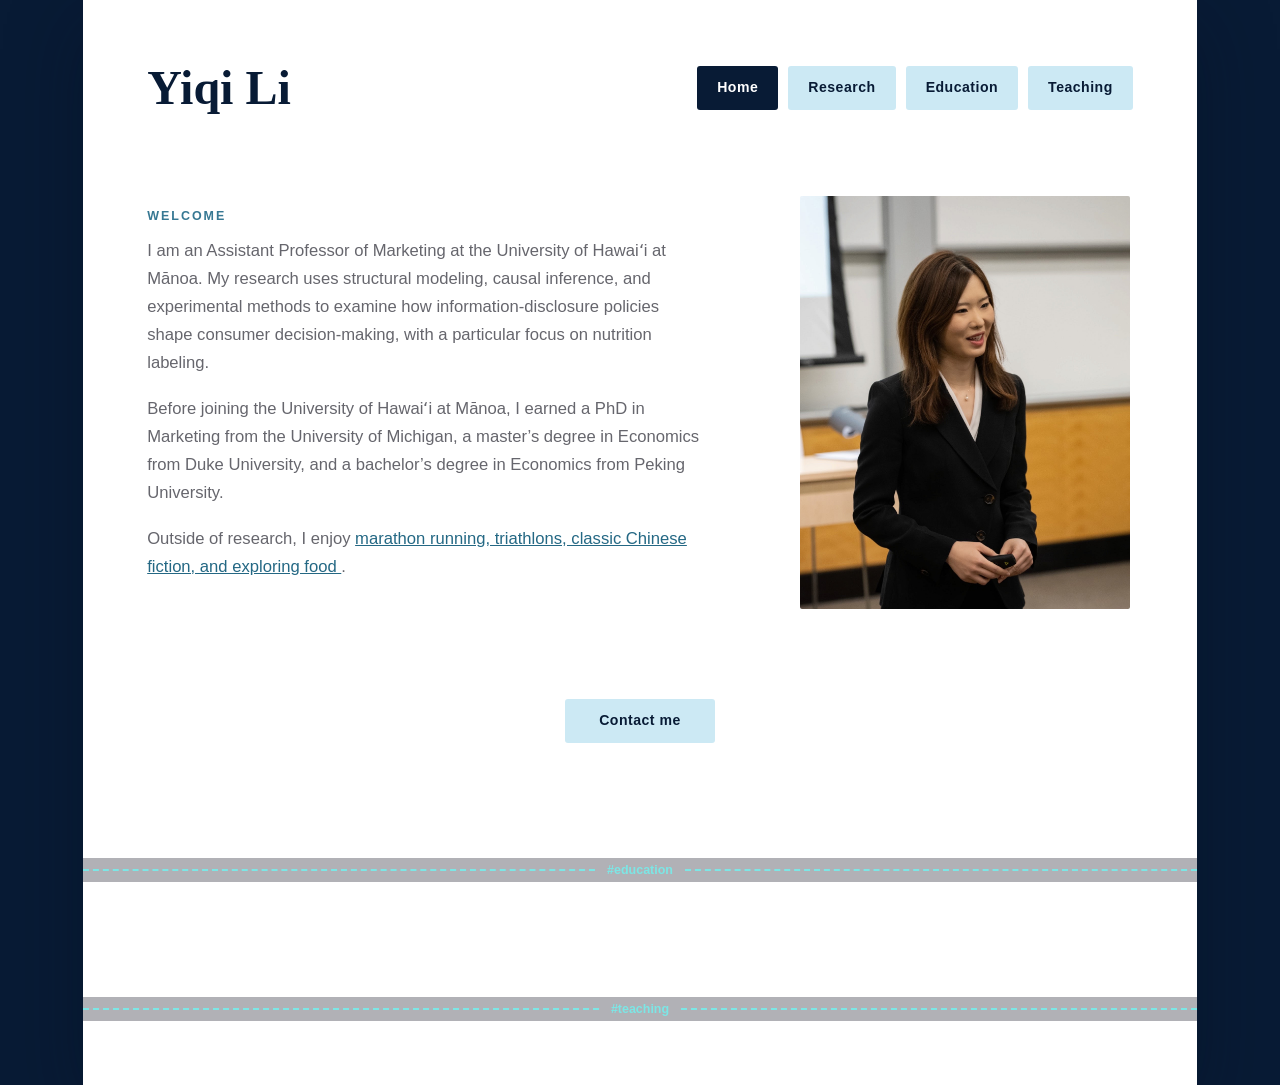
==== index.html @ 1db4d7b3 "Update index.html" ====
<!doctype html>
<html lang="en">
  <head>
    <meta charset="utf-8">
    <meta name="viewport" content="width=device-width, initial-scale=1">
    <meta name="description" content="Yiqi Li — academic personal website">
    <title>Yiqi Li | Home</title>
    <link rel="stylesheet" href="styles.css">
  </head>
  <body>
    <main class="site-card">
      <header class="site-header">
        <a class="site-name" href="index.html">Yiqi Li</a>
        <nav aria-label="Main navigation">
          <a class="nav-link active" href="index.html" aria-current="page">Home</a>
          <a class="nav-link" href="research.html">Research</a>
          <a class="nav-link" href="education.html">Education</a>
          <a class="nav-link" href="teaching.html">Teaching</a>
        </nav>
      </header>

      <section class="home-grid">
        <div class="intro">
          <p class="eyebrow">Welcome</p>
          <p>
          I am an Assistant Professor of Marketing at the University of Hawaiʻi at
          Mānoa. My research uses structural modeling, causal inference, and
          experimental methods to examine how information-disclosure policies shape
          consumer decision-making, with a particular focus on nutrition labeling.
          </p>
          <p>
          <p>
          Before joining the University of Hawaiʻi at Mānoa, I earned a PhD in
          Marketing from the University of Michigan, a master’s degree in Economics
          from Duke University, and a bachelor’s degree in Economics from Peking
          University.
          </p>

          <p>
          <p>
          Outside of research, I enjoy
          <a href="outside-academia.html">
          marathon running, triathlons, classic Chinese fiction, and exploring food
          </a>.
          </p>
          </p>
        </div>

        <div class="portrait-wrap">
          <!-- Replace this block with: <img src="images/portrait.jpg" alt="Portrait of Yiqi Li"> -->
          <img src="portrait.JPG" alt="Portrait of Yiqi Li">
        </div>
      </section>

      <div class="contact-row">
        <a class="contact-button" href="mailto:yiqili@hawaii.edu">Contact me</a>
      </div>

      <div class="section-divider" aria-hidden="true"><span>#education</span></div>

      <div class="section-divider" aria-hidden="true"><span>#teaching</span></div>
    </main>
  </body>
</html>
---- styles.css ----
:root {
  --navy: #081b35;
  --navy-soft: #123456;
  --sky: #cce9f4;
  --sky-hover: #a9d7e8;
  --paper: #ffffff;
  --ink: #66666d;
  --muted: #777780;
  --line: #dbe5eb;
  --shadow: 0 24px 70px rgba(2, 15, 32, 0.34);
}

* { box-sizing: border-box; }

html { min-height: 100%; background: var(--navy); }

body {
  min-height: 100vh;
  margin: 0;
  padding: 0 clamp(16px, 6.5vw, 132px);
  color: var(--ink);
  background: var(--navy);
  font-family: Arial, Helvetica, sans-serif;
  line-height: 1.68;
}

a { color: #246884; }
a:hover { color: var(--navy); }

.site-card {
  --card-padding: clamp(28px, 5vw, 68px);
  width: min(1680px, 100%);
  min-height: 100vh;
  margin: 0 auto;
  padding: var(--card-padding);
  background: var(--paper);
  border-radius: 0;
  box-shadow: var(--shadow);
}

.site-header {
  display: flex;
  align-items: center;
  justify-content: space-between;
  gap: 28px;
  padding-bottom: clamp(48px, 7vw, 84px);
}

.site-name {
  color: var(--navy);
  font-family: Georgia, "Times New Roman", serif;
  font-size: clamp(2rem, 4vw, 3rem);
  font-weight: 700;
  line-height: 1;
  text-decoration: none;
}

nav { display: flex; flex-wrap: wrap; gap: 10px; }

.nav-link,
.contact-button {
  display: inline-flex;
  align-items: center;
  justify-content: center;
  min-height: 44px;
  padding: 9px 20px;
  color: var(--navy);
  background: var(--sky);
  border-radius: 3px;
  font-size: 0.88rem;
  font-weight: 700;
  letter-spacing: 0.035em;
  text-decoration: none;
  transition: background-color 160ms ease, transform 160ms ease;
}

.nav-link:hover,
.contact-button:hover { color: var(--navy); background: var(--sky-hover); transform: translateY(-1px); }
.nav-link.active { background: var(--navy); color: white; }

.home-grid {
  display: grid;
  grid-template-columns: minmax(0, 1.25fr) minmax(260px, 0.75fr);
  align-items: center;
  gap: clamp(42px, 7vw, 92px);
}

.eyebrow {
  margin: 0 0 10px;
  color: #377893;
  font-size: 0.78rem;
  font-weight: 700;
  letter-spacing: 0.16em;
  text-transform: uppercase;
}

h1, h2, h3 { color: #5f5f66; font-family: Arial, Helvetica, sans-serif; font-weight: 700; }
h1 { margin: 0 0 22px; font-size: clamp(2.4rem, 6vw, 4.6rem); line-height: 1.05; }
h2 { margin: 0 0 18px; font-size: 1.65rem; }
h3 { margin: 0 0 8px; font-size: 1.18rem; }
p { margin: 0 0 18px; }
.intro p:not(.eyebrow) { max-width: 620px; font-size: 1.04rem; }
.placeholder { color: var(--muted); }

.shortcut-links {
  display: flex;
  flex-wrap: wrap;
  gap: 10px;
  margin-top: 30px;
}

.shortcut-link {
  display: inline-flex;
  align-items: center;
  min-height: 42px;
  padding: 8px 16px;
  color: var(--navy);
  background: transparent;
  border: 2px solid var(--sky-hover);
  border-radius: 3px;
  font-size: 0.82rem;
  font-weight: 700;
  letter-spacing: 0.035em;
  text-decoration: none;
  transition: background-color 160ms ease, transform 160ms ease;
}

.shortcut-link:hover {
  color: var(--navy);
  background: var(--sky);
  transform: translateY(-1px);
}

.portrait-wrap { justify-self: center; width: min(100%, 330px); }
.portrait-wrap img,
.portrait-placeholder { width: 100%; aspect-ratio: 4 / 5; border-radius: 2px; }
.portrait-wrap img { display: block; object-fit: cover; }
.portrait-placeholder {
  display: grid;
  place-content: center;
  text-align: center;
  color: white;
  background: linear-gradient(145deg, #153b62, #081b35);
  box-shadow: 18px 18px 0 var(--sky);
}
.portrait-placeholder span { font-family: Georgia, serif; font-size: 4.3rem; line-height: 1; }
.portrait-placeholder small { margin-top: 12px; color: #cce9f4; letter-spacing: 0.12em; text-transform: uppercase; }

.contact-row { display: flex; justify-content: center; padding-top: clamp(52px, 8vw, 90px); }
.contact-button { min-width: 150px; }

.section-divider {
  display: flex;
  align-items: center;
  gap: 12px;
  margin: clamp(62px, 9vw, 118px) calc(-1 * var(--card-padding)) 0;
  color: #7ce6e5;
  background: rgba(113, 113, 122, 0.55);
  font-size: 0.78rem;
  font-weight: 700;
  line-height: 24px;
}

.section-divider::before,
.section-divider::after {
  content: "";
  flex: 1;
  border-top: 2px dashed #7ce6e5;
}

.education-section {
  max-width: 1380px;
  margin: 0 auto;
  padding: clamp(50px, 7vw, 92px) clamp(8px, 5vw, 90px) clamp(42px, 5vw, 72px);
}

.education-section h2 {
  margin-bottom: clamp(42px, 6vw, 76px);
  text-align: center;
  font-size: clamp(2.1rem, 4vw, 3.2rem);
}

.education-list {
  display: grid;
  gap: clamp(24px, 3.5vw, 44px);
  font-size: clamp(1.05rem, 1.7vw, 1.55rem);
}

.education-list p { margin: 0; }

.page-content { max-width: 790px; margin: 0 auto; }
.page-content > h1 { font-size: clamp(2.7rem, 6vw, 4.5rem); }
.page-intro { max-width: 680px; color: #35485c; font-size: 1.12rem; }
.content-section { margin-top: 46px; padding-top: 30px; border-top: 1px solid var(--line); }
.item-card { margin: 0 0 18px; padding: 23px 25px 18px; background: #f5f9fb; border-left: 4px solid var(--sky-hover); }
.item-card p { margin-bottom: 8px; }

@media (max-width: 720px) {
  body { padding: 0; }
  .site-card { --card-padding: 22px; min-height: 100vh; padding: 28px var(--card-padding) 48px; border-radius: 0; }
  .site-header { align-items: flex-start; flex-direction: column; padding-bottom: 48px; }
  nav { width: 100%; }
  .nav-link { flex: 1; padding-inline: 10px; }
  .home-grid { grid-template-columns: 1fr; }
  .portrait-wrap { grid-row: 1; width: min(76vw, 290px); }
  .portrait-placeholder { box-shadow: 12px 12px 0 var(--sky); }
  h1 { font-size: 2.7rem; }
  .section-divider { margin-inline: -22px; }
  .section-divider span { font-size: 0.7rem; }
  .education-section { padding-inline: 0; }
  .education-list { gap: 22px; font-size: 1rem; }
}

@media (prefers-reduced-motion: reduce) {
  .nav-link, .contact-button, .shortcut-link { transition: none; }
}

@media print {
  html, body { background: white; }
  body { padding: 0; }
  .site-card { width: 100%; box-shadow: none; }
  .site-header nav { display: none; }
}
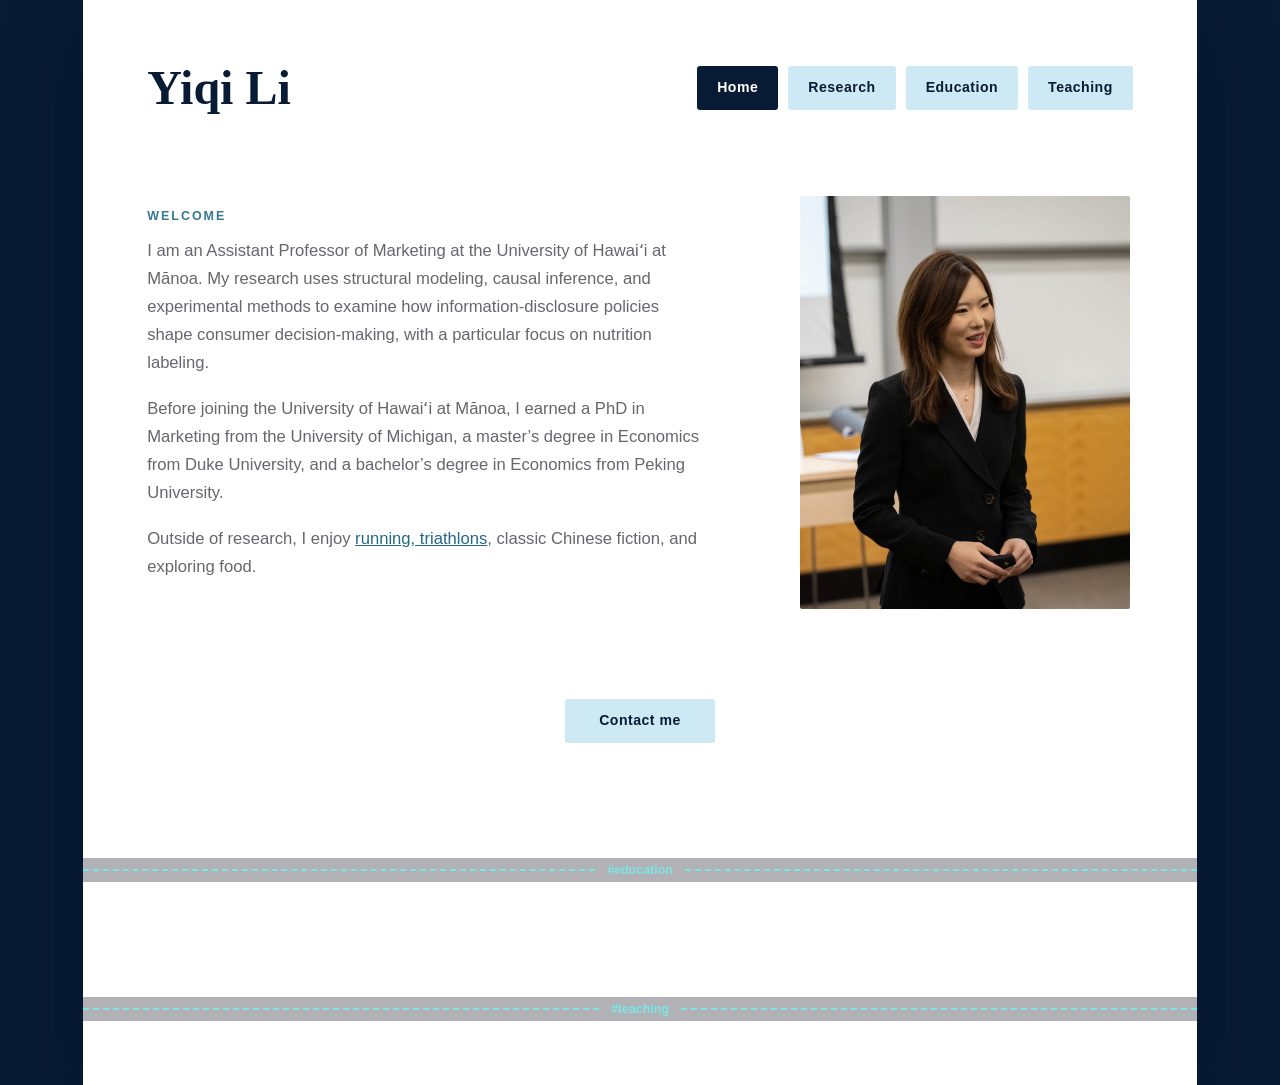
==== commit 40b935e0: "Update index.html" ====
--- a/index.html
+++ b/index.html
@@ -40,8 +40,7 @@
           <p>
           Outside of research, I enjoy
           <a href="outside-academia.html">
-          marathon running, triathlons, classic Chinese fiction, and exploring food
-          </a>.
+          running, triathlons</a>, classic Chinese fiction, and exploring food.
           </p>
           </p>
         </div>
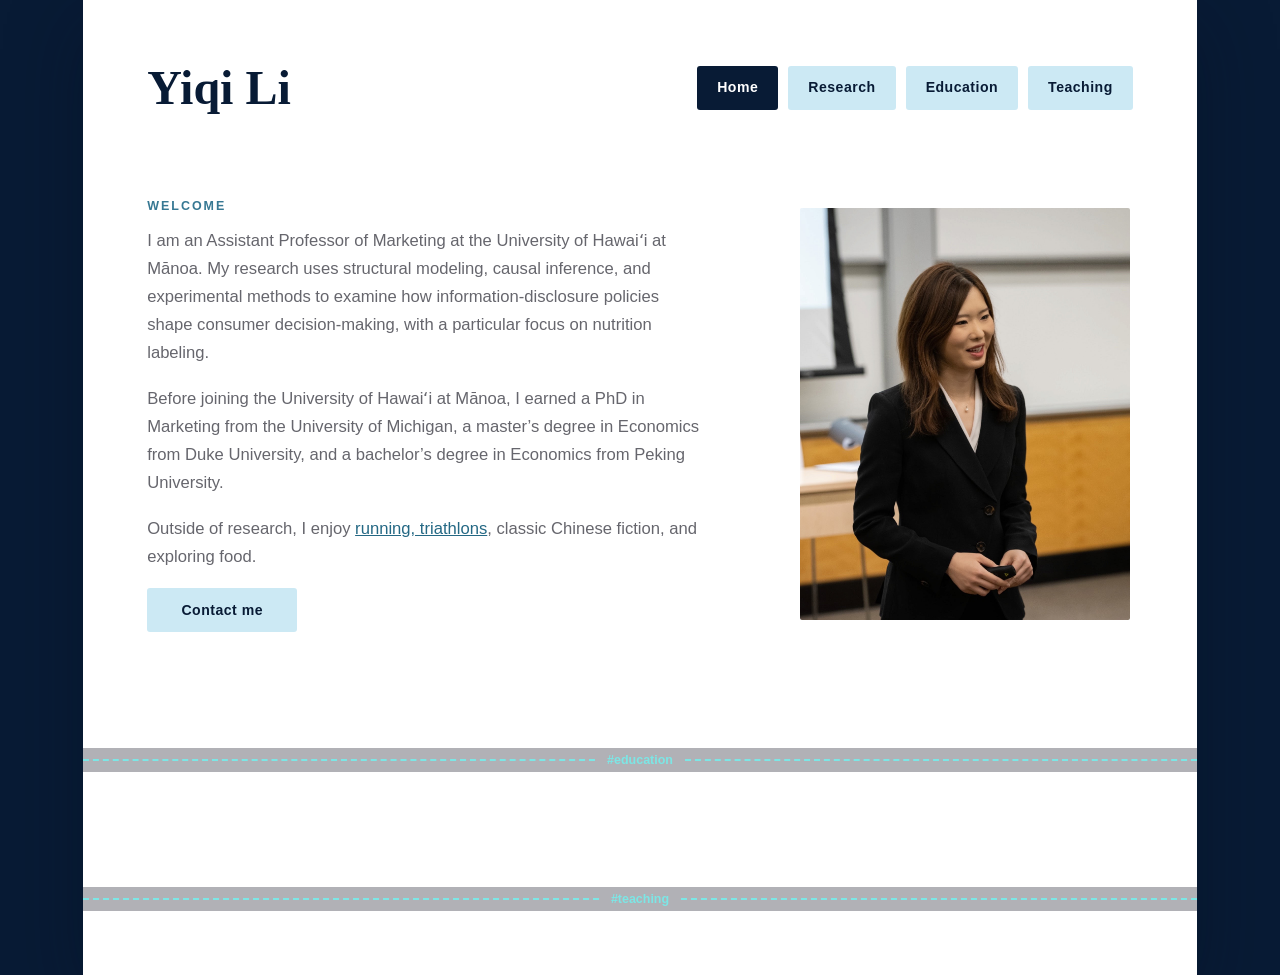
==== commit 12ea393a: "Update index.html" ====
--- a/index.html
+++ b/index.html
@@ -43,6 +43,10 @@
           running, triathlons</a>, classic Chinese fiction, and exploring food.
           </p>
           </p>
+
+          <a class="contact-button" href="mailto:yiqili@hawaii.edu">
+          Contact me
+          </a>
         </div>
 
         <div class="portrait-wrap">
@@ -51,9 +55,6 @@
         </div>
       </section>
 
-      <div class="contact-row">
-        <a class="contact-button" href="mailto:yiqili@hawaii.edu">Contact me</a>
-      </div>
 
       <div class="section-divider" aria-hidden="true"><span>#education</span></div>
 
--- a/styles.css
+++ b/styles.css
@@ -221,3 +221,190 @@
   .site-card { width: 100%; box-shadow: none; }
   .site-header nav { display: none; }
 }
+.personal-page {
+  max-width: 1100px;
+}
+
+.hobby-hero {
+  max-width: 820px;
+  margin-bottom: 64px;
+  padding-left: 28px;
+  border-left: 6px solid var(--sky-hover);
+}
+
+.hobby-intro {
+  max-width: 720px;
+  margin: 0;
+  color: var(--muted);
+  font-family: Georgia, "Times New Roman", serif;
+  font-size: clamp(1.05rem, 2vw, 1.3rem);
+  font-style: italic;
+  line-height: 1.75;
+}
+
+.race-columns {
+  display: grid;
+  grid-template-columns: repeat(2, minmax(0, 1fr));
+  gap: 28px;
+  align-items: start;
+}
+
+.race-panel {
+  padding: clamp(25px, 4vw, 40px);
+  background: #f5f9fb;
+  border-top: 5px solid var(--navy);
+}
+
+.race-number {
+  margin: 0 0 6px;
+  color: #4b91a9;
+  font-size: 0.75rem;
+  font-weight: 700;
+  letter-spacing: 0.18em;
+}
+
+.race-panel h2,
+.photo-section h2 {
+  margin-bottom: 26px;
+  font-size: clamp(1.8rem, 3vw, 2.4rem);
+}
+
+.race-list {
+  margin: 0;
+  padding: 0;
+  list-style: none;
+}
+
+.race-list li {
+  padding: 17px 0;
+  border-bottom: 1px solid var(--line);
+  line-height: 1.5;
+}
+
+.race-list li:first-child {
+  padding-top: 0;
+}
+
+.race-list strong {
+  color: var(--navy);
+  font-weight: 700;
+}
+
+.race-list span {
+  margin-left: 5px;
+  color: var(--muted);
+  font-size: 0.92rem;
+}
+
+.achievement {
+  margin: 0 0 26px;
+  padding: 16px 18px;
+  color: var(--navy);
+  background: var(--sky);
+  border-left: 4px solid #4b91a9;
+  font-size: 0.92rem;
+  line-height: 1.6;
+}
+
+.race-note {
+  margin: 22px 0 0;
+  color: var(--muted);
+  font-size: 0.88rem;
+  font-style: italic;
+}
+
+.photo-section {
+  margin-top: 72px;
+  padding-top: 38px;
+  border-top: 1px solid var(--line);
+}
+
+.photo-gallery {
+  display: grid;
+  grid-template-columns: repeat(2, minmax(0, 1fr));
+  gap: 26px;
+}
+
+.photo-gallery figure {
+  margin: 0;
+}
+
+.photo-gallery img {
+  display: block;
+  width: 100%;
+  aspect-ratio: 4 / 3;
+  object-fit: cover;
+  border-radius: 3px;
+  transition: transform 180ms ease, box-shadow 180ms ease;
+}
+
+.photo-gallery img:hover {
+  transform: translateY(-3px);
+  box-shadow: 0 14px 28px rgba(8, 27, 53, 0.18);
+}
+
+.photo-gallery figcaption {
+  padding-top: 9px;
+  color: var(--muted);
+  font-size: 0.88rem;
+}
+
+@media (max-width: 780px) {
+  .hobby-hero {
+    padding-left: 18px;
+  }
+
+  .race-columns,
+  .photo-gallery {
+    grid-template-columns: 1fr;
+  }
+
+  .race-list strong,
+  .race-list span {
+    display: block;
+    margin-left: 0;
+  }
+
+  .race-list span {
+    margin-top: 3px;
+  }
+}
+/* Smaller typography for academic subpages */
+
+.page-content > h1 {
+  font-size: clamp(2.1rem, 4vw, 3.2rem);
+}
+
+.page-content h2 {
+  font-size: clamp(1.35rem, 2.5vw, 1.7rem);
+}
+
+.page-content h3 {
+  font-size: 1rem;
+}
+
+.page-content p {
+  font-size: 0.94rem;
+}
+
+.page-intro {
+  font-size: 1rem;
+}
+
+.item-card {
+  padding: 17px 20px 13px;
+}
+
+.item-card p {
+  font-size: 0.88rem;
+}
+
+/* Education section shown on the homepage */
+
+.education-section h2 {
+  font-size: clamp(1.8rem, 3vw, 2.4rem);
+}
+
+.education-list {
+  font-size: clamp(0.95rem, 1.3vw, 1.18rem);
+}
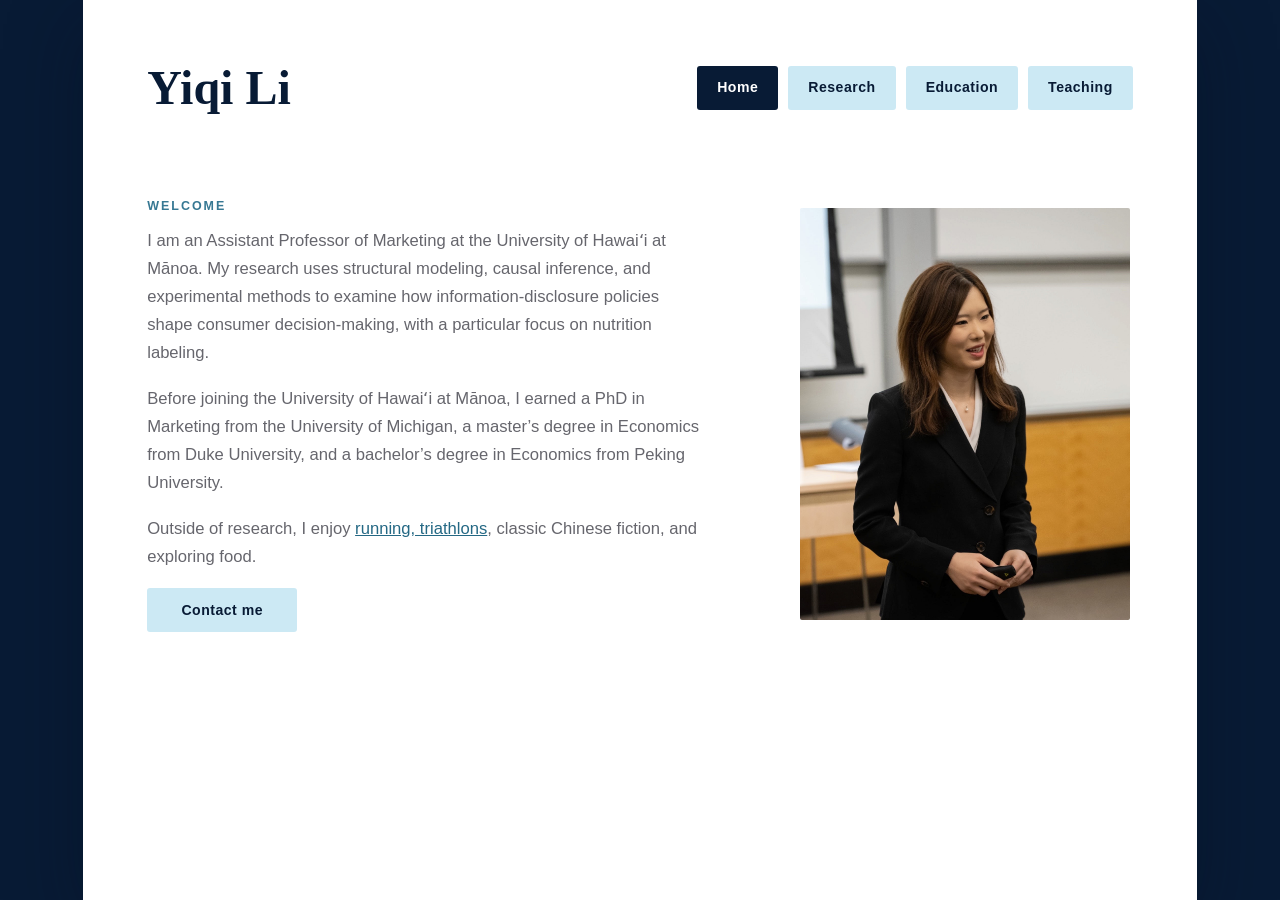
==== commit 0c93cb94: "Update index.html" ====
--- a/index.html
+++ b/index.html
@@ -54,11 +54,6 @@
           <img src="portrait.JPG" alt="Portrait of Yiqi Li">
         </div>
       </section>
-
-
-      <div class="section-divider" aria-hidden="true"><span>#education</span></div>
-
-      <div class="section-divider" aria-hidden="true"><span>#teaching</span></div>
     </main>
   </body>
 </html>
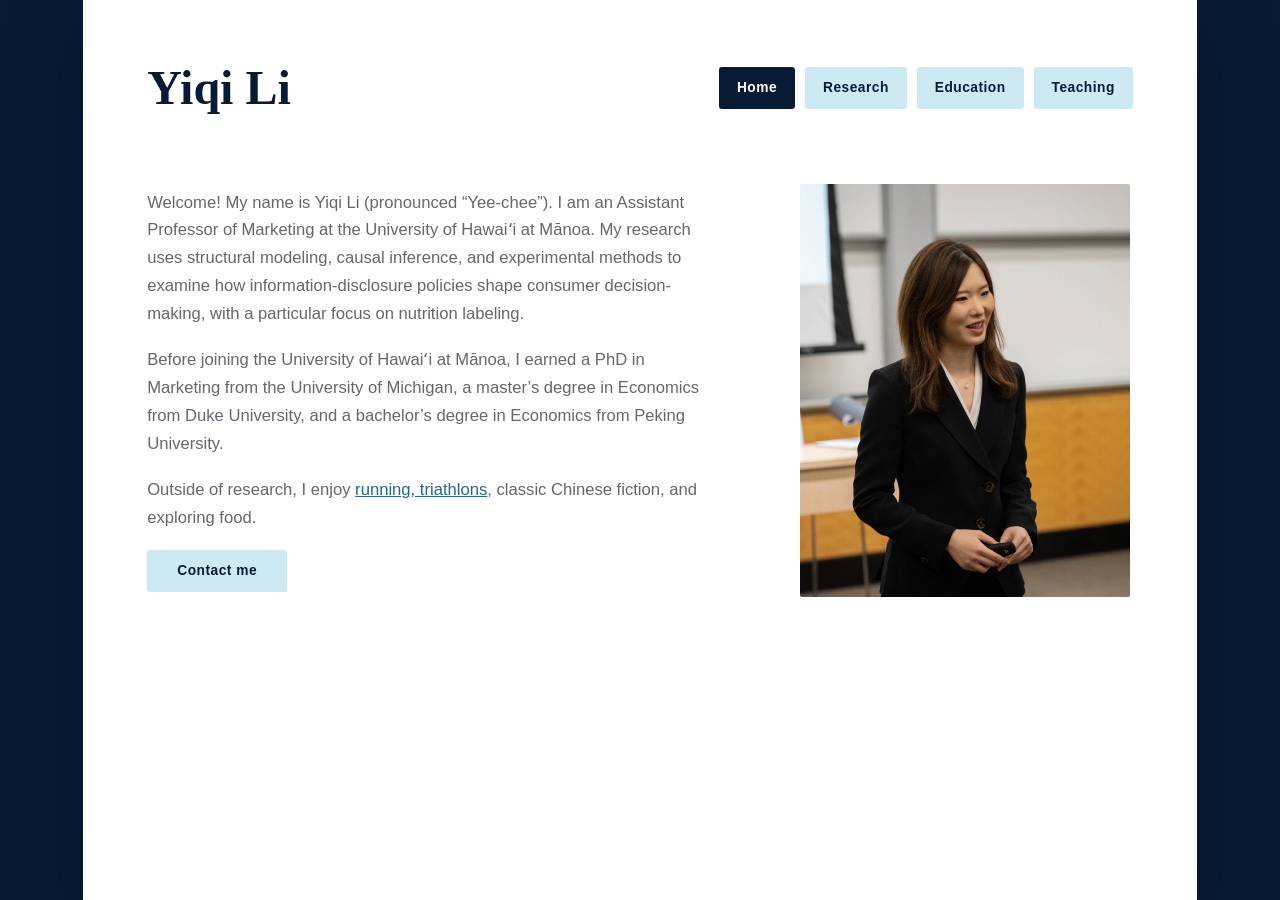
==== commit 30dce4e7: "Update index.html" ====
--- a/index.html
+++ b/index.html
@@ -21,9 +21,8 @@
 
       <section class="home-grid">
         <div class="intro">
-          <p class="eyebrow">Welcome</p>
           <p>
-          I am an Assistant Professor of Marketing at the University of Hawaiʻi at
+          Welcome! My name is Yiqi Li (pronounced “Yee-chee”). I am an Assistant Professor of Marketing at the University of Hawaiʻi at
           Mānoa. My research uses structural modeling, causal inference, and
           experimental methods to examine how information-disclosure policies shape
           consumer decision-making, with a particular focus on nutrition labeling.
--- a/styles.css
+++ b/styles.css
@@ -1,6 +1,5 @@
 :root {
   --navy: #081b35;
-  --navy-soft: #123456;
   --sky: #cce9f4;
   --sky-hover: #a9d7e8;
   --paper: #ffffff;
@@ -10,9 +9,14 @@
   --shadow: 0 24px 70px rgba(2, 15, 32, 0.34);
 }
 
-* { box-sizing: border-box; }
-
-html { min-height: 100%; background: var(--navy); }
+* {
+  box-sizing: border-box;
+}
+
+html {
+  min-height: 100%;
+  background: var(--navy);
+}
 
 body {
   min-height: 100vh;
@@ -24,26 +28,35 @@
   line-height: 1.68;
 }
 
-a { color: #246884; }
-a:hover { color: var(--navy); }
+a {
+  color: #246884;
+}
+
+a:hover {
+  color: var(--navy);
+}
+
+/* Main white page */
 
 .site-card {
   --card-padding: clamp(28px, 5vw, 68px);
+
   width: min(1680px, 100%);
   min-height: 100vh;
   margin: 0 auto;
   padding: var(--card-padding);
   background: var(--paper);
-  border-radius: 0;
   box-shadow: var(--shadow);
 }
+
+/* Header and navigation */
 
 .site-header {
   display: flex;
   align-items: center;
   justify-content: space-between;
   gap: 28px;
-  padding-bottom: clamp(48px, 7vw, 84px);
+  padding-bottom: clamp(42px, 6vw, 72px);
 }
 
 .site-name {
@@ -55,28 +68,84 @@
   text-decoration: none;
 }
 
-nav { display: flex; flex-wrap: wrap; gap: 10px; }
+nav {
+  display: flex;
+  flex-wrap: wrap;
+  gap: 10px;
+}
 
 .nav-link,
 .contact-button {
   display: inline-flex;
   align-items: center;
   justify-content: center;
-  min-height: 44px;
-  padding: 9px 20px;
+  min-height: 42px;
+  padding: 8px 18px;
   color: var(--navy);
   background: var(--sky);
   border-radius: 3px;
-  font-size: 0.88rem;
+  font-size: 0.86rem;
   font-weight: 700;
   letter-spacing: 0.035em;
   text-decoration: none;
-  transition: background-color 160ms ease, transform 160ms ease;
+  transition:
+    background-color 160ms ease,
+    transform 160ms ease;
 }
 
 .nav-link:hover,
-.contact-button:hover { color: var(--navy); background: var(--sky-hover); transform: translateY(-1px); }
-.nav-link.active { background: var(--navy); color: white; }
+.contact-button:hover {
+  color: var(--navy);
+  background: var(--sky-hover);
+  transform: translateY(-1px);
+}
+
+.nav-link.active {
+  color: white;
+  background: var(--navy);
+}
+
+/* General typography */
+
+h1,
+h2,
+h3 {
+  color: #5f5f66;
+  font-family: Arial, Helvetica, sans-serif;
+  font-weight: 700;
+}
+
+h1 {
+  margin: 0 0 20px;
+  line-height: 1.08;
+}
+
+h2 {
+  margin: 0 0 16px;
+}
+
+h3 {
+  margin: 0 0 7px;
+}
+
+p {
+  margin: 0 0 18px;
+}
+
+.eyebrow {
+  margin: 0 0 10px;
+  color: #377893;
+  font-size: 0.75rem;
+  font-weight: 700;
+  letter-spacing: 0.16em;
+  text-transform: uppercase;
+}
+
+.placeholder {
+  color: var(--muted);
+}
+
+/* Homepage */
 
 .home-grid {
   display: grid;
@@ -85,75 +154,72 @@
   gap: clamp(42px, 7vw, 92px);
 }
 
-.eyebrow {
-  margin: 0 0 10px;
-  color: #377893;
-  font-size: 0.78rem;
-  font-weight: 700;
-  letter-spacing: 0.16em;
-  text-transform: uppercase;
-}
-
-h1, h2, h3 { color: #5f5f66; font-family: Arial, Helvetica, sans-serif; font-weight: 700; }
-h1 { margin: 0 0 22px; font-size: clamp(2.4rem, 6vw, 4.6rem); line-height: 1.05; }
-h2 { margin: 0 0 18px; font-size: 1.65rem; }
-h3 { margin: 0 0 8px; font-size: 1.18rem; }
-p { margin: 0 0 18px; }
-.intro p:not(.eyebrow) { max-width: 620px; font-size: 1.04rem; }
-.placeholder { color: var(--muted); }
-
-.shortcut-links {
-  display: flex;
-  flex-wrap: wrap;
-  gap: 10px;
-  margin-top: 30px;
-}
-
-.shortcut-link {
-  display: inline-flex;
-  align-items: center;
-  min-height: 42px;
-  padding: 8px 16px;
-  color: var(--navy);
-  background: transparent;
-  border: 2px solid var(--sky-hover);
-  border-radius: 3px;
-  font-size: 0.82rem;
-  font-weight: 700;
-  letter-spacing: 0.035em;
-  text-decoration: none;
-  transition: background-color 160ms ease, transform 160ms ease;
-}
-
-.shortcut-link:hover {
-  color: var(--navy);
-  background: var(--sky);
-  transform: translateY(-1px);
-}
-
-.portrait-wrap { justify-self: center; width: min(100%, 330px); }
+.intro p:not(.eyebrow) {
+  max-width: 620px;
+  font-size: 1.04rem;
+}
+
+.portrait-wrap {
+  justify-self: center;
+  width: min(100%, 330px);
+}
+
 .portrait-wrap img,
-.portrait-placeholder { width: 100%; aspect-ratio: 4 / 5; border-radius: 2px; }
-.portrait-wrap img { display: block; object-fit: cover; }
+.portrait-placeholder {
+  width: 100%;
+  aspect-ratio: 4 / 5;
+  border-radius: 2px;
+}
+
+.portrait-wrap img {
+  display: block;
+  object-fit: cover;
+}
+
 .portrait-placeholder {
   display: grid;
   place-content: center;
+  color: white;
   text-align: center;
-  color: white;
   background: linear-gradient(145deg, #153b62, #081b35);
   box-shadow: 18px 18px 0 var(--sky);
 }
-.portrait-placeholder span { font-family: Georgia, serif; font-size: 4.3rem; line-height: 1; }
-.portrait-placeholder small { margin-top: 12px; color: #cce9f4; letter-spacing: 0.12em; text-transform: uppercase; }
-
-.contact-row { display: flex; justify-content: center; padding-top: clamp(52px, 8vw, 90px); }
-.contact-button { min-width: 150px; }
+
+.portrait-placeholder span {
+  font-family: Georgia, serif;
+  font-size: 4.3rem;
+  line-height: 1;
+}
+
+.portrait-placeholder small {
+  margin-top: 12px;
+  color: var(--sky);
+  letter-spacing: 0.12em;
+  text-transform: uppercase;
+}
+
+/* Contact button inside biography */
+
+.intro .contact-row {
+  display: flex;
+  justify-content: center;
+  padding-top: 30px;
+}
+
+.contact-button {
+  min-width: 140px;
+}
+
+/* Homepage section dividers */
 
 .section-divider {
   display: flex;
   align-items: center;
   gap: 12px;
-  margin: clamp(62px, 9vw, 118px) calc(-1 * var(--card-padding)) 0;
+  margin:
+    clamp(62px, 9vw, 118px)
+    calc(-1 * var(--card-padding))
+    0;
   color: #7ce6e5;
   background: rgba(113, 113, 122, 0.55);
   font-size: 0.78rem;
@@ -168,68 +234,96 @@
   border-top: 2px dashed #7ce6e5;
 }
 
+/* Education section on homepage */
+
 .education-section {
   max-width: 1380px;
   margin: 0 auto;
-  padding: clamp(50px, 7vw, 92px) clamp(8px, 5vw, 90px) clamp(42px, 5vw, 72px);
+  padding:
+    clamp(50px, 7vw, 92px)
+    clamp(8px, 5vw, 90px)
+    clamp(42px, 5vw, 72px);
 }
 
 .education-section h2 {
-  margin-bottom: clamp(42px, 6vw, 76px);
+  margin-bottom: clamp(32px, 4vw, 52px);
+  font-size: clamp(1.7rem, 2.8vw, 2.2rem);
   text-align: center;
-  font-size: clamp(2.1rem, 4vw, 3.2rem);
 }
 
 .education-list {
   display: grid;
-  gap: clamp(24px, 3.5vw, 44px);
-  font-size: clamp(1.05rem, 1.7vw, 1.55rem);
-}
-
-.education-list p { margin: 0; }
-
-.page-content { max-width: 790px; margin: 0 auto; }
-.page-content > h1 { font-size: clamp(2.7rem, 6vw, 4.5rem); }
-.page-intro { max-width: 680px; color: #35485c; font-size: 1.12rem; }
-.content-section { margin-top: 46px; padding-top: 30px; border-top: 1px solid var(--line); }
-.item-card { margin: 0 0 18px; padding: 23px 25px 18px; background: #f5f9fb; border-left: 4px solid var(--sky-hover); }
-.item-card p { margin-bottom: 8px; }
-
-@media (max-width: 720px) {
-  body { padding: 0; }
-  .site-card { --card-padding: 22px; min-height: 100vh; padding: 28px var(--card-padding) 48px; border-radius: 0; }
-  .site-header { align-items: flex-start; flex-direction: column; padding-bottom: 48px; }
-  nav { width: 100%; }
-  .nav-link { flex: 1; padding-inline: 10px; }
-  .home-grid { grid-template-columns: 1fr; }
-  .portrait-wrap { grid-row: 1; width: min(76vw, 290px); }
-  .portrait-placeholder { box-shadow: 12px 12px 0 var(--sky); }
-  h1 { font-size: 2.7rem; }
-  .section-divider { margin-inline: -22px; }
-  .section-divider span { font-size: 0.7rem; }
-  .education-section { padding-inline: 0; }
-  .education-list { gap: 22px; font-size: 1rem; }
-}
-
-@media (prefers-reduced-motion: reduce) {
-  .nav-link, .contact-button, .shortcut-link { transition: none; }
-}
-
-@media print {
-  html, body { background: white; }
-  body { padding: 0; }
-  .site-card { width: 100%; box-shadow: none; }
-  .site-header nav { display: none; }
-}
+  gap: clamp(20px, 2.5vw, 34px);
+  font-size: clamp(0.95rem, 1.3vw, 1.18rem);
+}
+
+.education-list p {
+  margin: 0;
+}
+
+/* Research, Teaching, Education, and CV pages */
+
+.page-content {
+  max-width: 790px;
+  margin: 0 auto;
+}
+
+.page-content > h1,
+.hobby-hero h1 {
+  font-size: clamp(2rem, 3.5vw, 2.8rem);
+}
+
+.page-content h2 {
+  font-size: clamp(1.3rem, 2.2vw, 1.65rem);
+}
+
+.page-content h3 {
+  font-size: 1rem;
+}
+
+.page-content p {
+  font-size: 0.94rem;
+}
+
+.page-intro {
+  max-width: 680px;
+  color: #35485c;
+  font-size: 1rem;
+}
+
+.content-section {
+  margin-top: 38px;
+  padding-top: 25px;
+  border-top: 1px solid var(--line);
+}
+
+.item-card {
+  margin: 0 0 14px;
+  padding: 17px 20px 13px;
+  background: #f5f9fb;
+  border-left: 4px solid var(--sky-hover);
+}
+
+.item-card p {
+  margin-bottom: 7px;
+  font-size: 0.88rem;
+}
+
+/* Running and triathlon page */
+
 .personal-page {
   max-width: 1100px;
 }
 
 .hobby-hero {
   max-width: 820px;
-  margin-bottom: 64px;
-  padding-left: 28px;
-  border-left: 6px solid var(--sky-hover);
+  margin-bottom: 40px;
+  padding-left: 24px;
+  border-left: 5px solid var(--sky-hover);
+}
+
+.hobby-hero h1 {
+  margin-bottom: 16px;
 }
 
 .hobby-intro {
@@ -237,9 +331,9 @@
   margin: 0;
   color: var(--muted);
   font-family: Georgia, "Times New Roman", serif;
-  font-size: clamp(1.05rem, 2vw, 1.3rem);
+  font-size: clamp(0.95rem, 1.5vw, 1.1rem);
   font-style: italic;
-  line-height: 1.75;
+  line-height: 1.7;
 }
 
 .race-columns {
@@ -250,23 +344,30 @@
 }
 
 .race-panel {
-  padding: clamp(25px, 4vw, 40px);
+  padding: clamp(22px, 3vw, 32px);
   background: #f5f9fb;
   border-top: 5px solid var(--navy);
 }
 
 .race-number {
-  margin: 0 0 6px;
+  margin: 0 0 5px;
   color: #4b91a9;
-  font-size: 0.75rem;
+  font-size: 0.72rem;
   font-weight: 700;
   letter-spacing: 0.18em;
 }
 
 .race-panel h2,
 .photo-section h2 {
-  margin-bottom: 26px;
-  font-size: clamp(1.8rem, 3vw, 2.4rem);
+  margin-bottom: 14px;
+  font-size: clamp(1.3rem, 2.2vw, 1.65rem);
+}
+
+.race-note {
+  margin: 0 0 14px;
+  color: var(--muted);
+  font-size: 0.86rem;
+  font-style: italic;
 }
 
 .race-list {
@@ -276,9 +377,9 @@
 }
 
 .race-list li {
-  padding: 17px 0;
+  padding: 10px 0;
   border-bottom: 1px solid var(--line);
-  line-height: 1.5;
+  line-height: 1.35;
 }
 
 .race-list li:first-child {
@@ -287,42 +388,43 @@
 
 .race-list strong {
   color: var(--navy);
+  font-size: 0.94rem;
   font-weight: 700;
 }
 
 .race-list span {
   margin-left: 5px;
   color: var(--muted);
+  font-size: 0.86rem;
+}
+
+.running-quote {
+  margin-top: 22px;
+  padding: 15px 17px;
+  color: var(--navy);
+  background: white;
+  border-left: 4px solid var(--sky-hover);
+}
+
+.running-quote p {
+  margin: 0;
+  font-family: Georgia, "Times New Roman", serif;
   font-size: 0.92rem;
-}
-
-.achievement {
-  margin: 0 0 26px;
-  padding: 16px 18px;
-  color: var(--navy);
-  background: var(--sky);
-  border-left: 4px solid #4b91a9;
-  font-size: 0.92rem;
-  line-height: 1.6;
-}
-
-.race-note {
-  margin: 22px 0 0;
-  color: var(--muted);
-  font-size: 0.88rem;
   font-style: italic;
 }
 
+/* Photo gallery */
+
 .photo-section {
-  margin-top: 72px;
-  padding-top: 38px;
+  margin-top: 60px;
+  padding-top: 32px;
   border-top: 1px solid var(--line);
 }
 
 .photo-gallery {
   display: grid;
   grid-template-columns: repeat(2, minmax(0, 1fr));
-  gap: 26px;
+  gap: 24px;
 }
 
 .photo-gallery figure {
@@ -335,7 +437,9 @@
   aspect-ratio: 4 / 3;
   object-fit: cover;
   border-radius: 3px;
-  transition: transform 180ms ease, box-shadow 180ms ease;
+  transition:
+    transform 180ms ease,
+    box-shadow 180ms ease;
 }
 
 .photo-gallery img:hover {
@@ -344,12 +448,75 @@
 }
 
 .photo-gallery figcaption {
-  padding-top: 9px;
+  padding-top: 8px;
   color: var(--muted);
-  font-size: 0.88rem;
-}
+  font-size: 0.86rem;
+}
+
+/* Tablet and mobile */
 
 @media (max-width: 780px) {
+  body {
+    padding: 0;
+  }
+
+  .site-card {
+    --card-padding: 22px;
+
+    min-height: 100vh;
+    padding: 28px var(--card-padding) 48px;
+    box-shadow: none;
+  }
+
+  .site-header {
+    align-items: flex-start;
+    flex-direction: column;
+    padding-bottom: 42px;
+  }
+
+  nav {
+    width: 100%;
+  }
+
+  .nav-link {
+    flex: 1;
+    padding-inline: 10px;
+  }
+
+  .home-grid {
+    grid-template-columns: 1fr;
+  }
+
+  .portrait-wrap {
+    grid-row: 1;
+    width: min(76vw, 290px);
+  }
+
+  .portrait-placeholder {
+    box-shadow: 12px 12px 0 var(--sky);
+  }
+
+  .intro .contact-row {
+    padding-top: 22px;
+  }
+
+  .section-divider {
+    margin-inline: -22px;
+  }
+
+  .section-divider span {
+    font-size: 0.7rem;
+  }
+
+  .education-section {
+    padding-inline: 0;
+  }
+
+  .education-list {
+    gap: 20px;
+    font-size: 0.95rem;
+  }
+
   .hobby-hero {
     padding-left: 18px;
   }
@@ -369,42 +536,35 @@
     margin-top: 3px;
   }
 }
-/* Smaller typography for academic subpages */
-
-.page-content > h1 {
-  font-size: clamp(2.1rem, 4vw, 3.2rem);
-}
-
-.page-content h2 {
-  font-size: clamp(1.35rem, 2.5vw, 1.7rem);
-}
-
-.page-content h3 {
-  font-size: 1rem;
-}
-
-.page-content p {
-  font-size: 0.94rem;
-}
-
-.page-intro {
-  font-size: 1rem;
-}
-
-.item-card {
-  padding: 17px 20px 13px;
-}
-
-.item-card p {
-  font-size: 0.88rem;
-}
-
-/* Education section shown on the homepage */
-
-.education-section h2 {
-  font-size: clamp(1.8rem, 3vw, 2.4rem);
-}
-
-.education-list {
-  font-size: clamp(0.95rem, 1.3vw, 1.18rem);
-}
+
+/* Accessibility */
+
+@media (prefers-reduced-motion: reduce) {
+  .nav-link,
+  .contact-button,
+  .photo-gallery img {
+    transition: none;
+  }
+}
+
+/* Printing */
+
+@media print {
+  html,
+  body {
+    background: white;
+  }
+
+  body {
+    padding: 0;
+  }
+
+  .site-card {
+    width: 100%;
+    box-shadow: none;
+  }
+
+  .site-header nav {
+    display: none;
+  }
+}
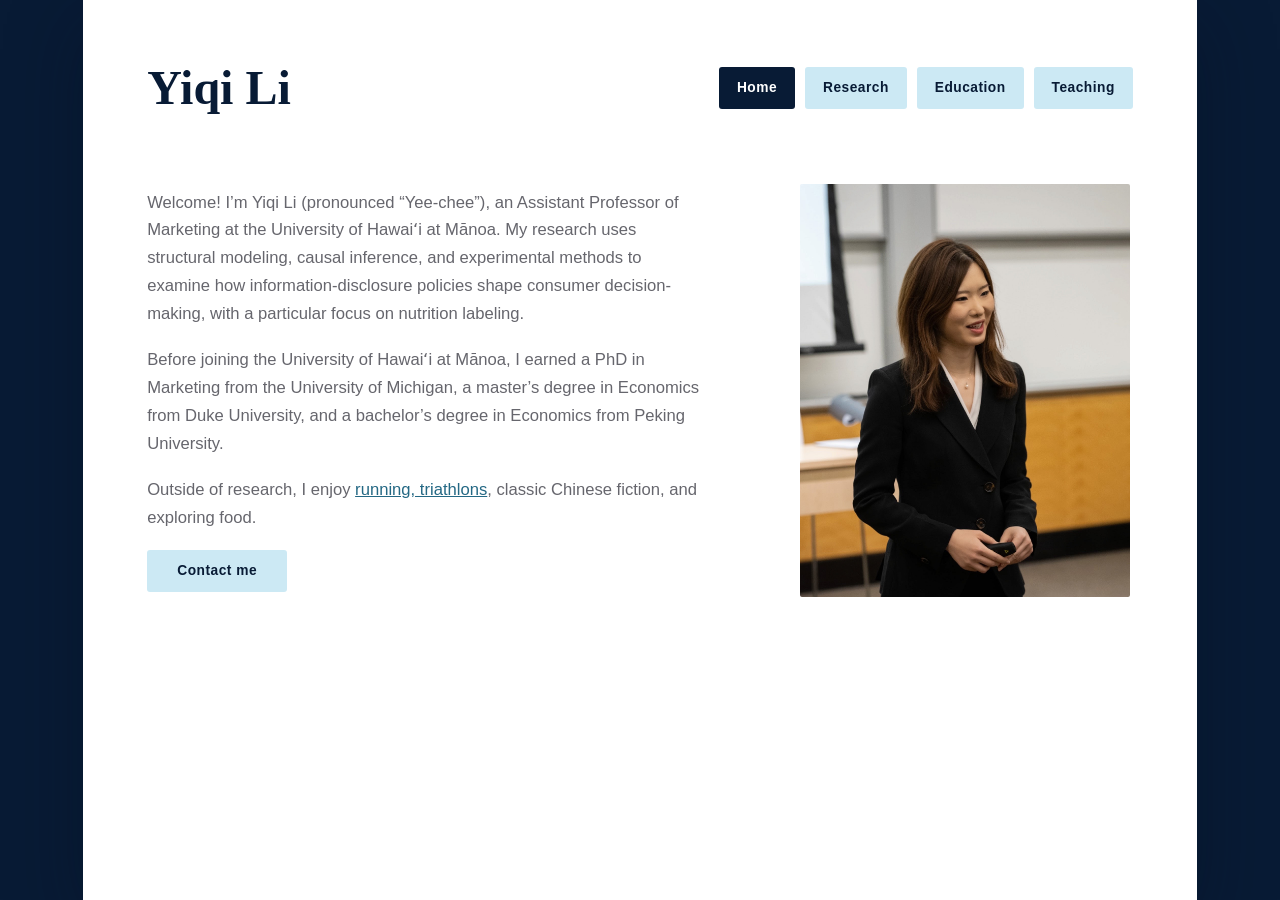
==== commit 082790e3: "Update index.html" ====
--- a/index.html
+++ b/index.html
@@ -22,8 +22,8 @@
       <section class="home-grid">
         <div class="intro">
           <p>
-          Welcome! My name is Yiqi Li (pronounced “Yee-chee”). I am an Assistant Professor of Marketing at the University of Hawaiʻi at
-          Mānoa. My research uses structural modeling, causal inference, and
+          Welcome! I’m Yiqi Li (pronounced “Yee-chee”), an Assistant Professor of
+  Marketing at the University of Hawaiʻi at Mānoa. My research uses structural modeling, causal inference, and
           experimental methods to examine how information-disclosure policies shape
           consumer decision-making, with a particular focus on nutrition labeling.
           </p>
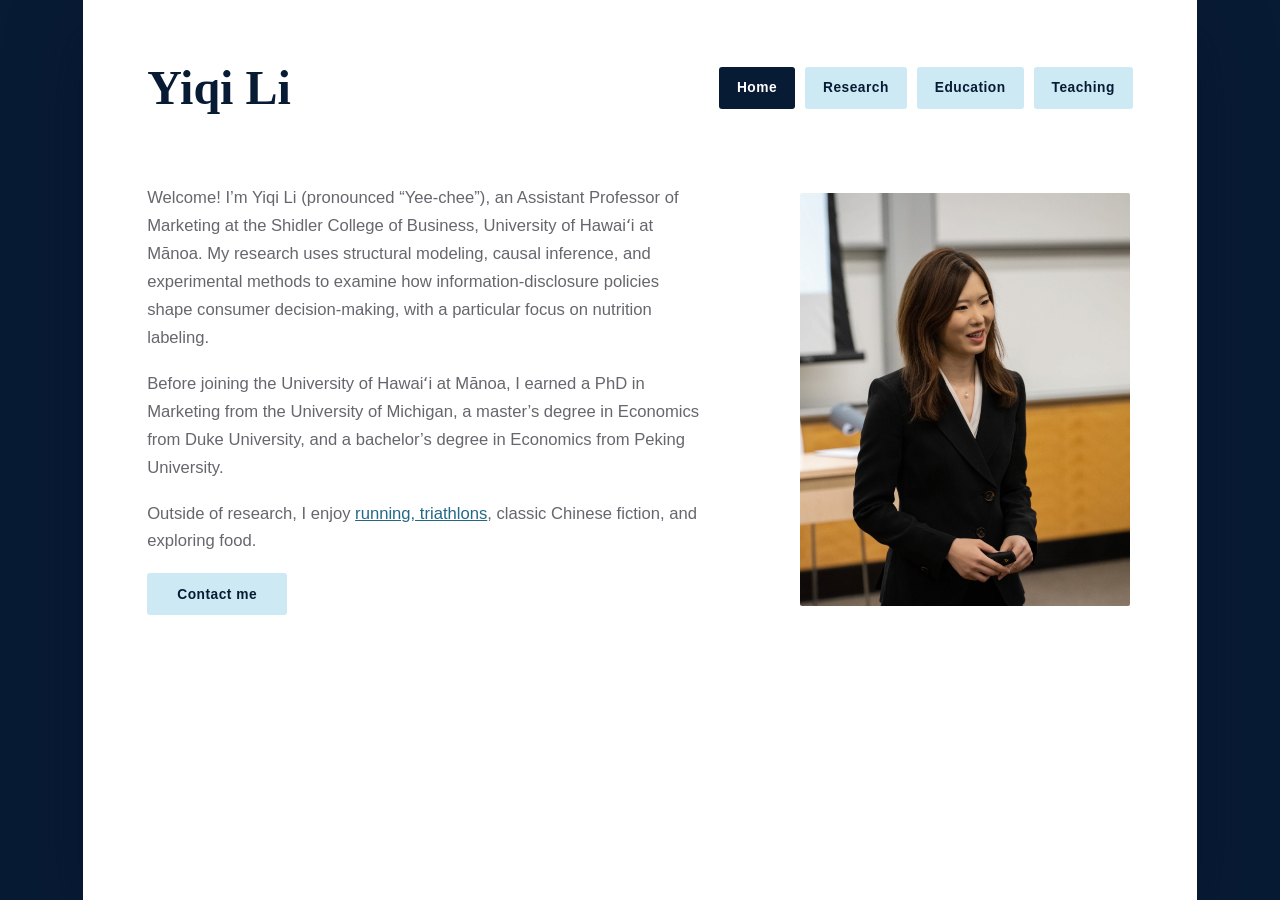
==== commit e1316e2f: "Update index.html" ====
--- a/index.html
+++ b/index.html
@@ -23,7 +23,7 @@
         <div class="intro">
           <p>
           Welcome! I’m Yiqi Li (pronounced “Yee-chee”), an Assistant Professor of
-  Marketing at the University of Hawaiʻi at Mānoa. My research uses structural modeling, causal inference, and
+  Marketing at the Shidler College of Business, University of Hawaiʻi at Mānoa. My research uses structural modeling, causal inference, and
           experimental methods to examine how information-disclosure policies shape
           consumer decision-making, with a particular focus on nutrition labeling.
           </p>
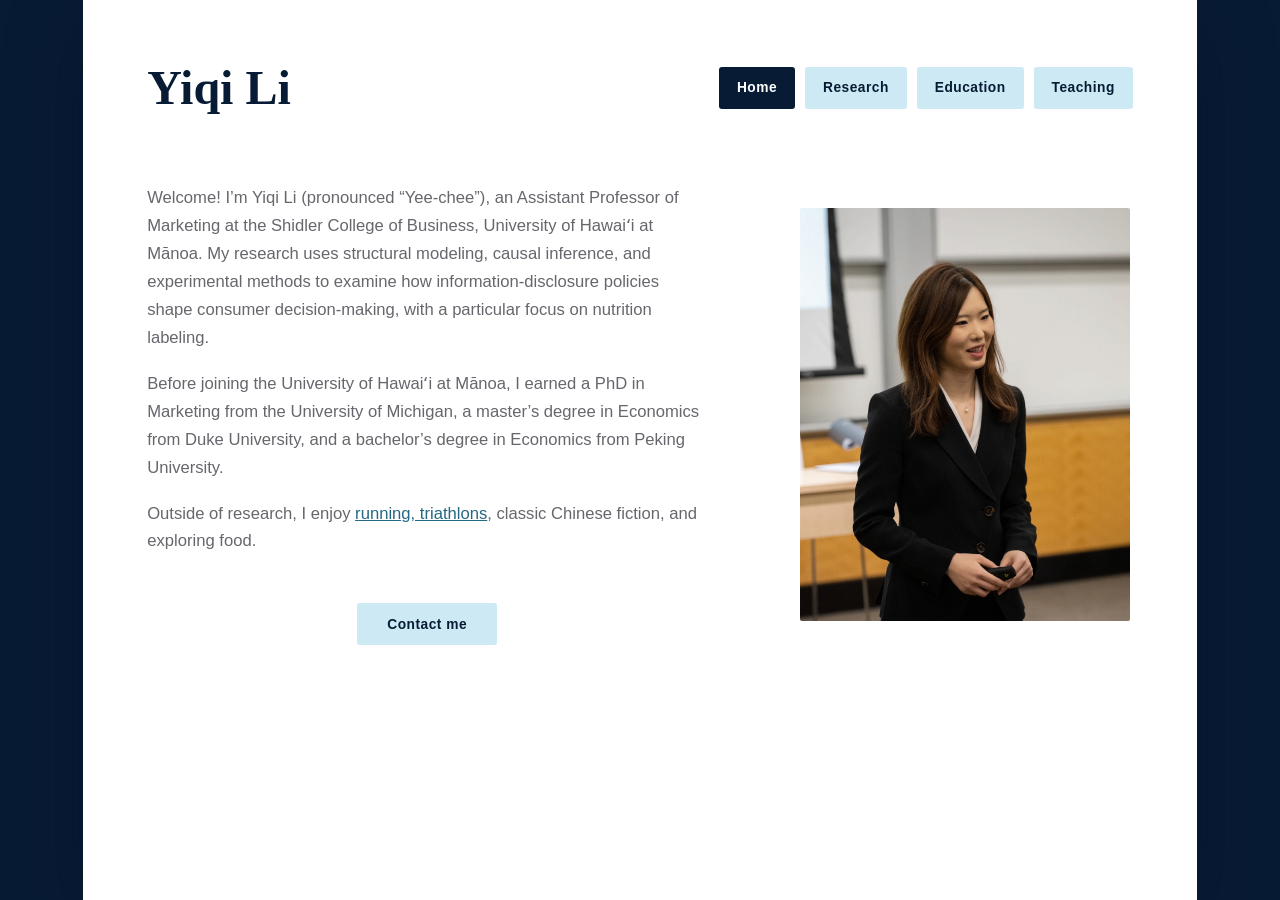
==== commit 3db73004: "Update index.html" ====
--- a/index.html
+++ b/index.html
@@ -43,9 +43,11 @@
           </p>
           </p>
 
+          <div class="contact-row">
           <a class="contact-button" href="mailto:yiqili@hawaii.edu">
           Contact me
           </a>
+          </div>
         </div>
 
         <div class="portrait-wrap">
--- a/styles.css
+++ b/styles.css
@@ -452,7 +452,9 @@
   color: var(--muted);
   font-size: 0.86rem;
 }
-
+.photo-gallery img.photo-align-top {
+  object-position: center top;
+}
 /* Tablet and mobile */
 
 @media (max-width: 780px) {
